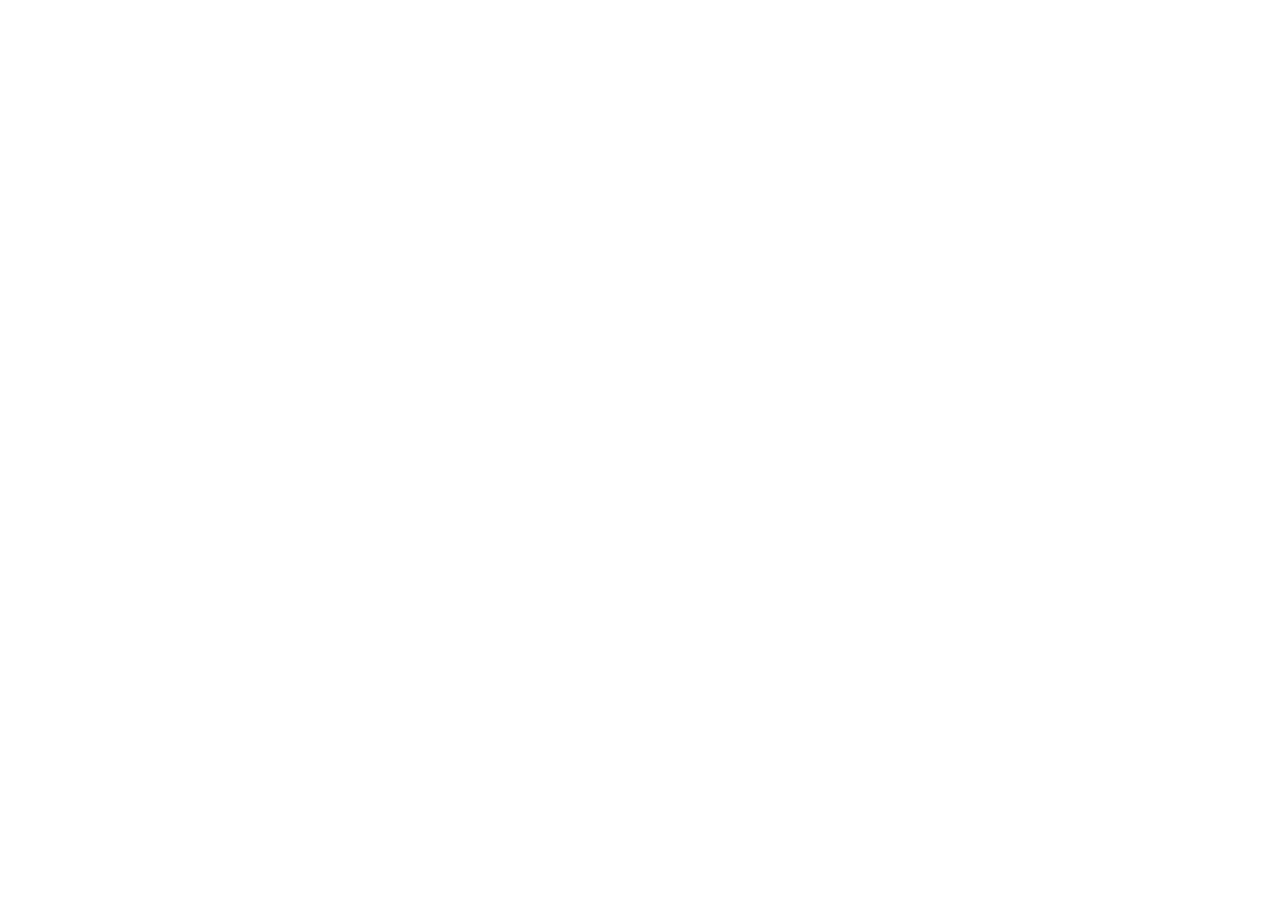
==== index.html @ 24cfdd8a "HW-7 added" ====
<!DOCTYPE html>
<html lang="en">
<head>
    <meta charset="UTF-8">
    <meta name="viewport" content="width=device-width, initial-scale=1.0">
    <title>Document</title>
    <script src="/calculator.js"></script>
    <script src="/kettle.js"></script>
</head>
<body>
    
</body>
</html>
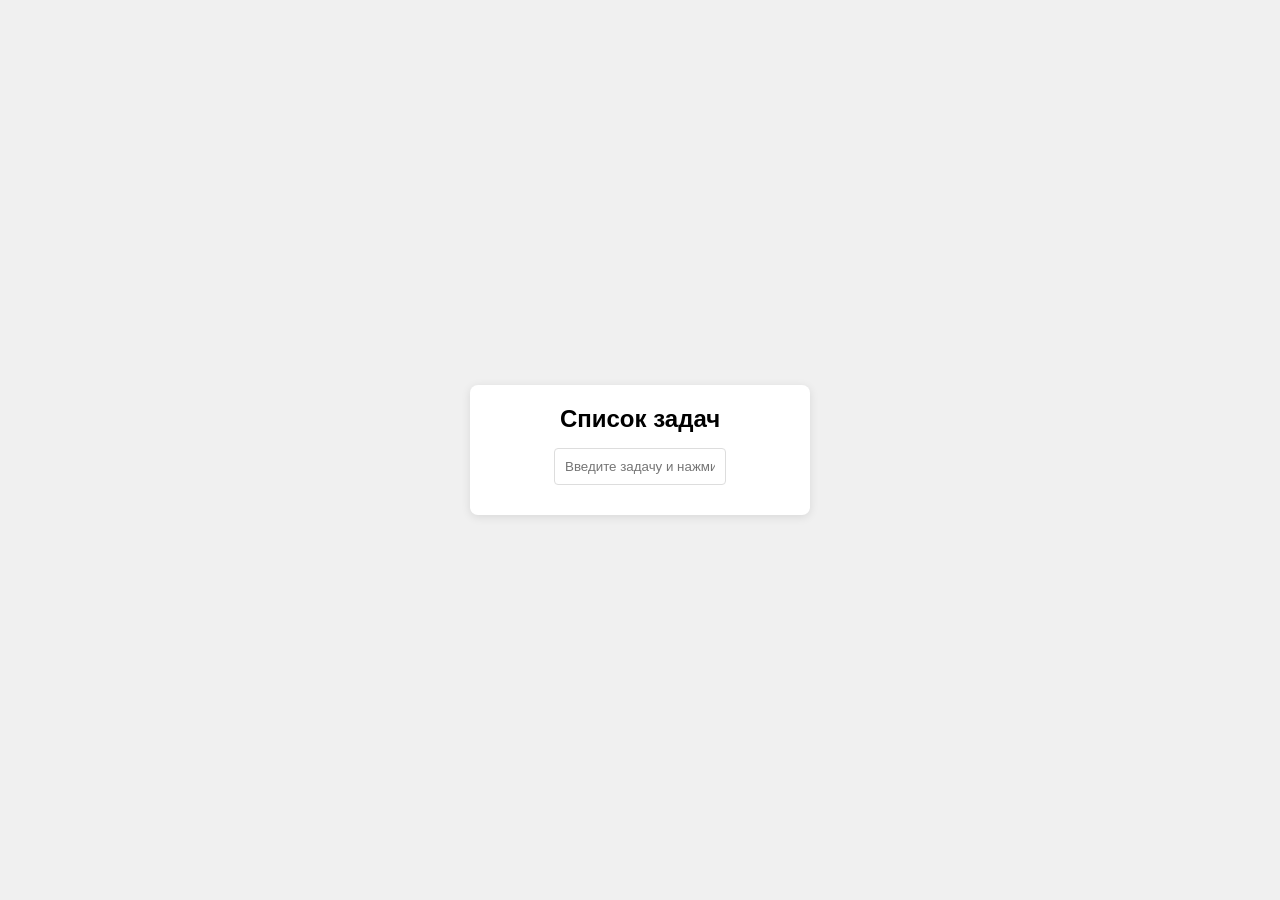
==== commit 31a058e1: "HW-9 added" ====
--- a/index.html
+++ b/index.html
@@ -3,11 +3,11 @@
 <head>
     <meta charset="UTF-8">
     <meta name="viewport" content="width=device-width, initial-scale=1.0">
-    <title>Document</title>
-    <script src="/calculator.js"></script>
-    <script src="/kettle.js"></script>
+    <title>To Do List</title>
+    <link rel="stylesheet" href="/style.css">
 </head>
 <body>
-    
+    <div class="todo-container" id="todoContainer"></div>
+    <script src="scripts.js"></script>
 </body>
 </html>
--- a/style.css
+++ b/style.css
@@ -0,0 +1,45 @@
+body {
+    font-family: Arial, sans-serif;
+    background-color: #f0f0f0;
+    display: flex;
+    justify-content: center;
+    align-items: center;
+    height: 100vh;
+    margin: 0;
+}
+
+.todo-container {
+    width: 300px;
+    background-color: white;
+    border-radius: 8px;
+    padding: 20px;
+    box-shadow: 0 2px 10px rgba(0, 0, 0, 0.1);
+    text-align: center;
+}
+
+h2 {
+    margin: 0 0 15px;
+}
+
+input[type="text"] {
+    width: 50%;
+    text-decoration: wavy;
+    padding: 10px;
+    margin-bottom: 10px;
+    border: 1px solid #ddd;
+    border-radius: 4px;
+}
+
+.task {
+    display: flex;
+    align-items: center;
+    margin: 5px 0;
+}
+
+.task.completed {
+    text-decoration: line-through;
+}
+
+.checkbox {
+    margin-right: 10px;
+}
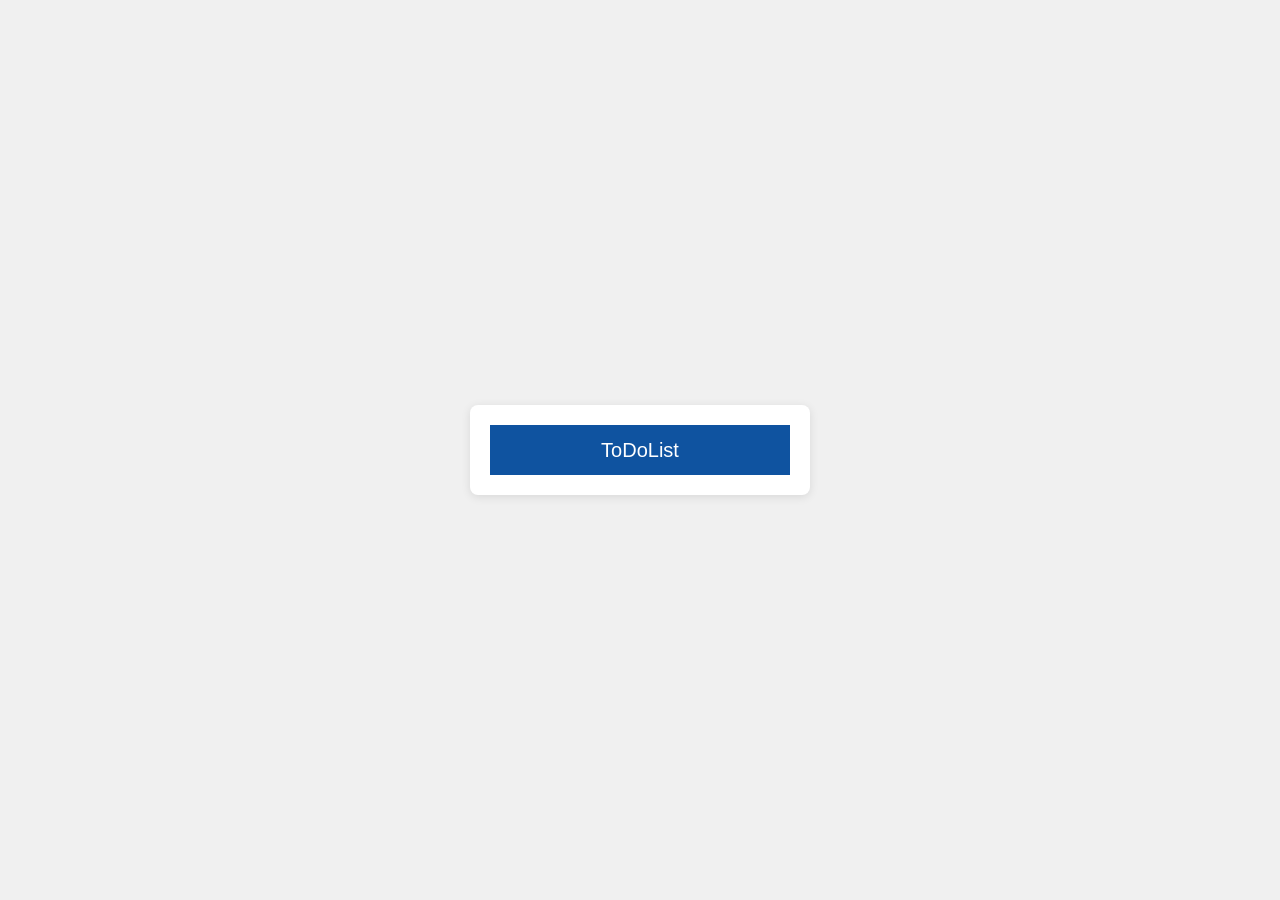
==== commit 8f4b0ddf: "HW-9 added again" ====
--- a/index.html
+++ b/index.html
@@ -3,11 +3,14 @@
 <head>
     <meta charset="UTF-8">
     <meta name="viewport" content="width=device-width, initial-scale=1.0">
-    <title>To Do List</title>
+    <title>ToDoList</title>
     <link rel="stylesheet" href="/style.css">
 </head>
 <body>
-    <div class="todo-container" id="todoContainer"></div>
-    <script src="scripts.js"></script>
+    <div class="container" id="todoContainer">
+        <div class="todolist-header">ToDoList</div>
+        <!-- <input class="todo-input" type="text" placeholder="Type your task"> -->
+    </div>
+    <script src="/scripts.js"></script>
 </body>
 </html>
--- a/style.css
+++ b/style.css
@@ -8,7 +8,7 @@
     margin: 0;
 }
 
-.todo-container {
+.container {
     width: 300px;
     background-color: white;
     border-radius: 8px;
@@ -17,12 +17,28 @@
     text-align: center;
 }
 
-h2 {
-    margin: 0 0 15px;
+.todolist-header {
+    display: flex;
+    align-items: center;
+    justify-content: center;
+    height: 50px;
+    width: 300px;
+    background-color: rgb(15, 83, 160);
+    color: #fff;
+    font-size: 20px;
+}
+
+.todolist-header:hover {
+    cursor: pointer;
+}
+
+.todo-input {
+    width: 85%;
+    
 }
 
 input[type="text"] {
-    width: 50%;
+    width: 90%;
     text-decoration: wavy;
     padding: 10px;
     margin-bottom: 10px;
@@ -43,3 +59,4 @@
 .checkbox {
     margin-right: 10px;
 }
+
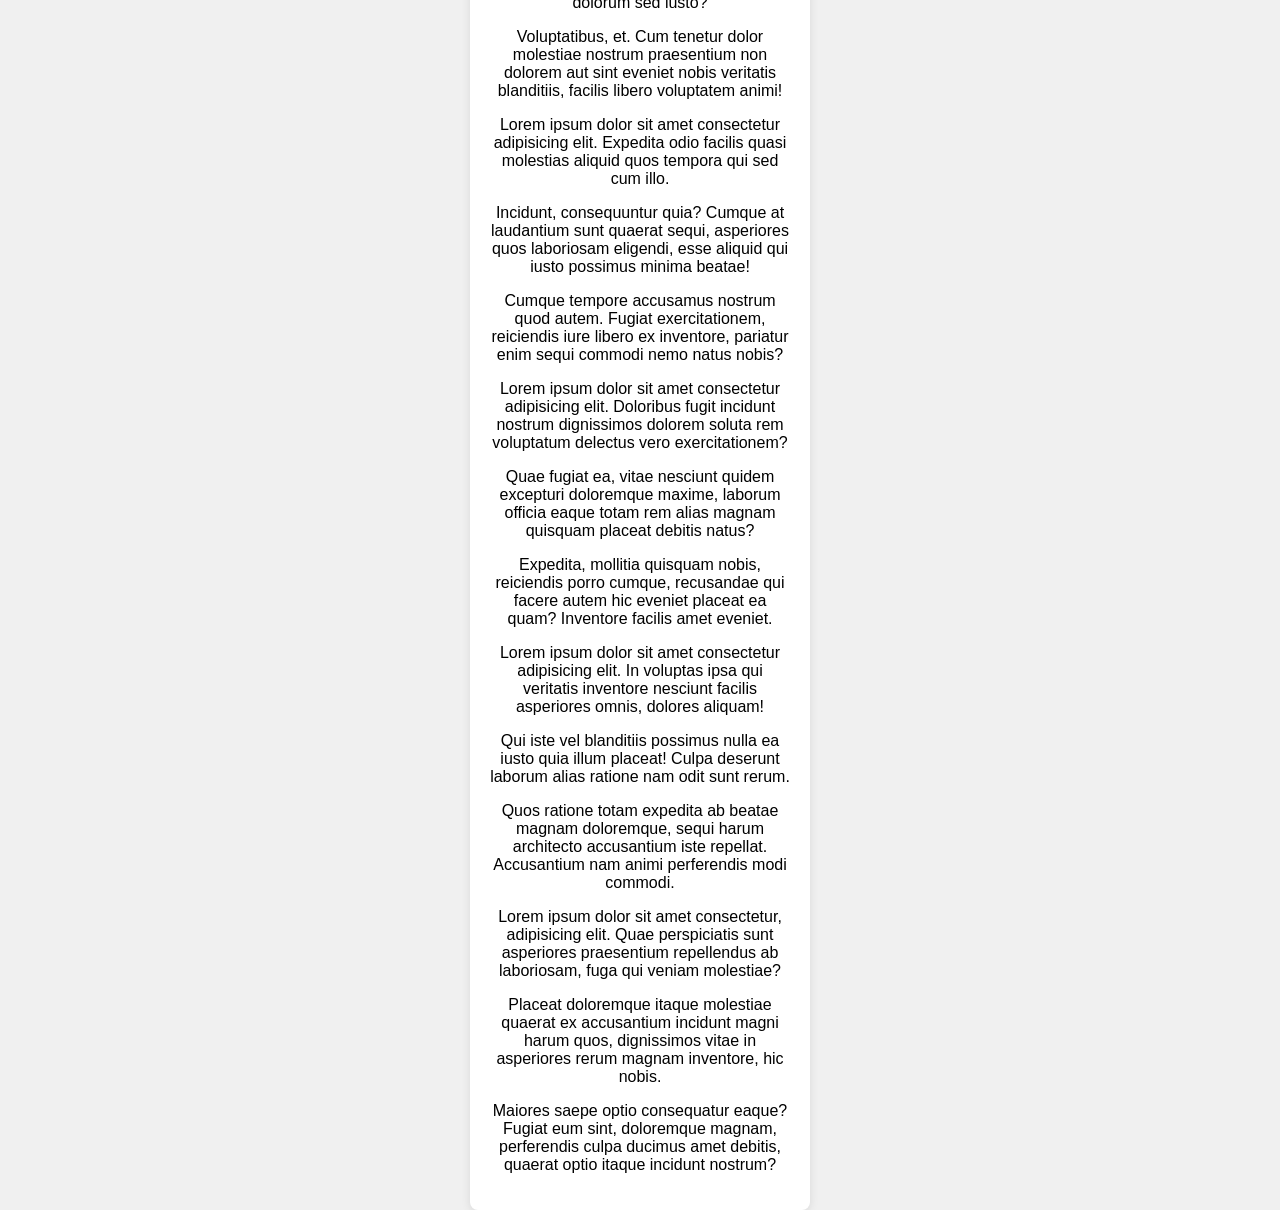
==== commit 006ed085: "HW added" ====
--- a/index.html
+++ b/index.html
@@ -3,14 +3,49 @@
 <head>
     <meta charset="UTF-8">
     <meta name="viewport" content="width=device-width, initial-scale=1.0">
-    <title>ToDoList</title>
+    <title>HW-tab</title>
     <link rel="stylesheet" href="/style.css">
 </head>
 <body>
-    <div class="container" id="todoContainer">
-        <div class="todolist-header">ToDoList</div>
-        <!-- <input class="todo-input" type="text" placeholder="Type your task"> -->
+    <div class="container">
+        <div class="tab-container">
+            <div class="tab-buttons">
+                <div class="tab-button tab-button--active" data-buttonIndex="1">button 1</div>
+                <div class="tab-button" data-buttonIndex="2">button 2</div>
+                <div class="tab-button" data-buttonIndex="3">button 3</div>
+                <div class="tab-button" data-buttonIndex="4">button 4</div>
+                <div class="tab-button" data-buttonIndex="5">button 5</div>
+                <div class="tab-button-add">+</div>
+            </div>
+            <div class="tab-contents">
+                <div class="tab-content tab-content--active" data-contentIndex="1">
+                    <p>Lorem, ipsum dolor sit amet consectetur adipisicing elit. Aperiam saepe nemo illo excepturi beatae ratione sed nobis, earum labore adipisci.</p>
+                    <p>Reiciendis eligendi commodi corrupti consequatur obcaecati, aut cumque sapiente aspernatur hic reprehenderit distinctio, blanditiis velit voluptates, enim dolorum sed iusto?</p>
+                    <p>Voluptatibus, et. Cum tenetur dolor molestiae nostrum praesentium non dolorem aut sint eveniet nobis veritatis blanditiis, facilis libero voluptatem animi!</p>
+                </div>
+                <div class="tab-content" data-contentIndex="2">
+                    <p>Lorem ipsum dolor sit amet consectetur adipisicing elit. Expedita odio facilis quasi molestias aliquid quos tempora qui sed cum illo.</p>
+                    <p>Incidunt, consequuntur quia? Cumque at laudantium sunt quaerat sequi, asperiores quos laboriosam eligendi, esse aliquid qui iusto possimus minima beatae!</p>
+                    <p>Cumque tempore accusamus nostrum quod autem. Fugiat exercitationem, reiciendis iure libero ex inventore, pariatur enim sequi commodi nemo natus nobis?</p>
+                </div>
+                <div class="tab-content" data-contentIndex="3">
+                    <p>Lorem ipsum dolor sit amet consectetur adipisicing elit. Doloribus fugit incidunt nostrum dignissimos dolorem soluta rem voluptatum delectus vero exercitationem?</p>
+                    <p>Quae fugiat ea, vitae nesciunt quidem excepturi doloremque maxime, laborum officia eaque totam rem alias magnam quisquam placeat debitis natus?</p>
+                    <p>Expedita, mollitia quisquam nobis, reiciendis porro cumque, recusandae qui facere autem hic eveniet placeat ea quam? Inventore facilis amet eveniet.</p>
+                </div>
+                <div class="tab-content" data-contentIndex="4">
+                    <p>Lorem ipsum dolor sit amet consectetur adipisicing elit. In voluptas ipsa qui veritatis inventore nesciunt facilis asperiores omnis, dolores aliquam!</p>
+                    <p>Qui iste vel blanditiis possimus nulla ea iusto quia illum placeat! Culpa deserunt laborum alias ratione nam odit sunt rerum.</p>
+                    <p>Quos ratione totam expedita ab beatae magnam doloremque, sequi harum architecto accusantium iste repellat. Accusantium nam animi perferendis modi commodi.</p>
+                </div>
+                <div class="tab-content" data-contentIndex="5">
+                    <p>Lorem ipsum dolor sit amet consectetur, adipisicing elit. Quae perspiciatis sunt asperiores praesentium repellendus ab laboriosam, fuga qui veniam molestiae?</p>
+                    <p>Placeat doloremque itaque molestiae quaerat ex accusantium incidunt magni harum quos, dignissimos vitae in asperiores rerum magnam inventore, hic nobis.</p>
+                    <p>Maiores saepe optio consequatur eaque? Fugiat eum sint, doloremque magnam, perferendis culpa ducimus amet debitis, quaerat optio itaque incidunt nostrum?</p>
+                </div>
+            </div>
+        </div>
     </div>
-    <script src="/scripts.js"></script>
 </body>
+<script src="/scripts.js"></script>
 </html>
--- a/style.css
+++ b/style.css
@@ -32,11 +32,6 @@
     cursor: pointer;
 }
 
-.todo-input {
-    width: 85%;
-    
-}
-
 input[type="text"] {
     width: 90%;
     text-decoration: wavy;
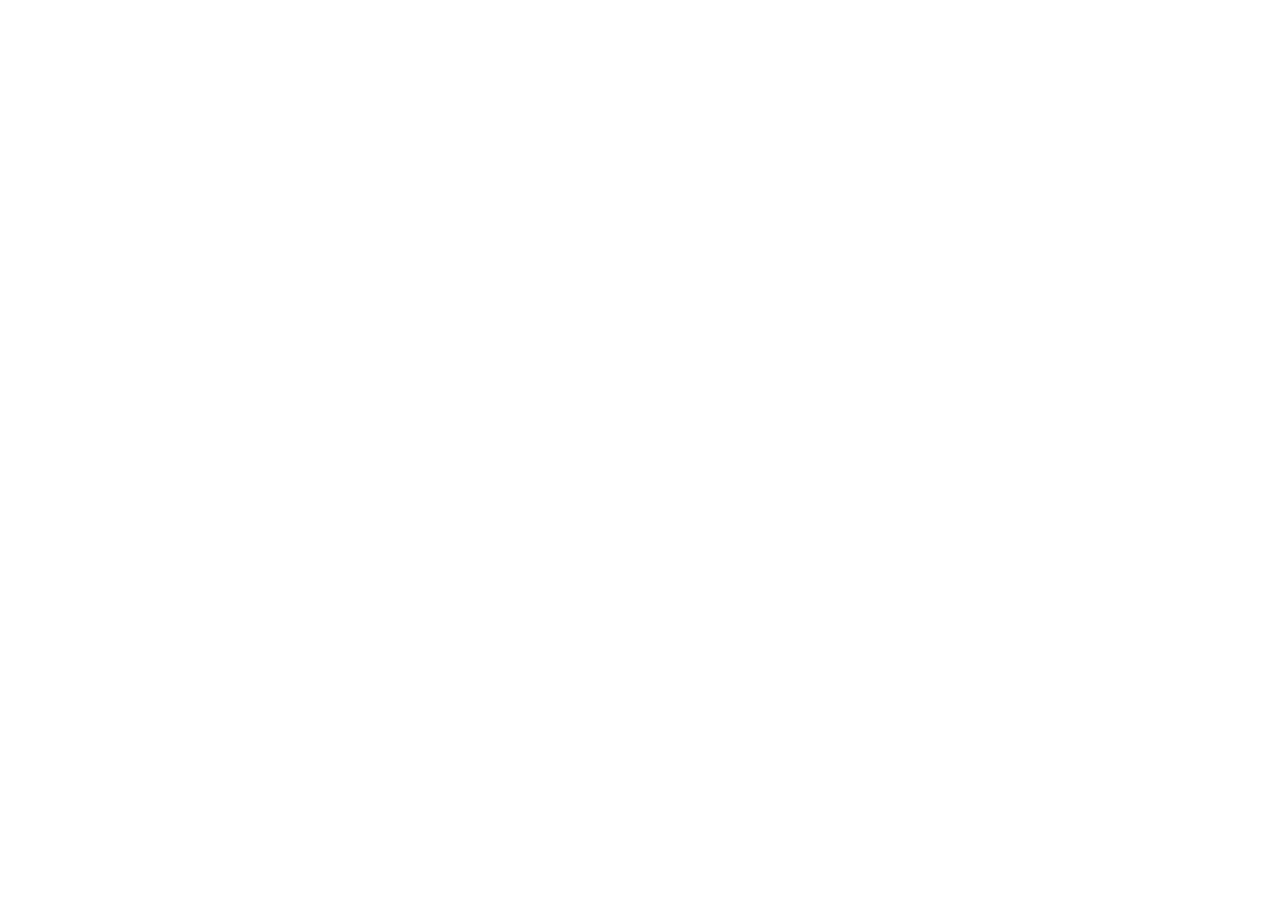
==== commit 634563b5: "HW added" ====
--- a/index.html
+++ b/index.html
@@ -3,49 +3,11 @@
 <head>
     <meta charset="UTF-8">
     <meta name="viewport" content="width=device-width, initial-scale=1.0">
-    <title>HW-tab</title>
-    <link rel="stylesheet" href="/style.css">
+    <title>Document</title>
+    <!-- <script src="/calculator.js"></script> -->
+    <script src="/kettle.js"></script>
 </head>
 <body>
-    <div class="container">
-        <div class="tab-container">
-            <div class="tab-buttons">
-                <div class="tab-button tab-button--active" data-buttonIndex="1">button 1</div>
-                <div class="tab-button" data-buttonIndex="2">button 2</div>
-                <div class="tab-button" data-buttonIndex="3">button 3</div>
-                <div class="tab-button" data-buttonIndex="4">button 4</div>
-                <div class="tab-button" data-buttonIndex="5">button 5</div>
-                <div class="tab-button-add">+</div>
-            </div>
-            <div class="tab-contents">
-                <div class="tab-content tab-content--active" data-contentIndex="1">
-                    <p>Lorem, ipsum dolor sit amet consectetur adipisicing elit. Aperiam saepe nemo illo excepturi beatae ratione sed nobis, earum labore adipisci.</p>
-                    <p>Reiciendis eligendi commodi corrupti consequatur obcaecati, aut cumque sapiente aspernatur hic reprehenderit distinctio, blanditiis velit voluptates, enim dolorum sed iusto?</p>
-                    <p>Voluptatibus, et. Cum tenetur dolor molestiae nostrum praesentium non dolorem aut sint eveniet nobis veritatis blanditiis, facilis libero voluptatem animi!</p>
-                </div>
-                <div class="tab-content" data-contentIndex="2">
-                    <p>Lorem ipsum dolor sit amet consectetur adipisicing elit. Expedita odio facilis quasi molestias aliquid quos tempora qui sed cum illo.</p>
-                    <p>Incidunt, consequuntur quia? Cumque at laudantium sunt quaerat sequi, asperiores quos laboriosam eligendi, esse aliquid qui iusto possimus minima beatae!</p>
-                    <p>Cumque tempore accusamus nostrum quod autem. Fugiat exercitationem, reiciendis iure libero ex inventore, pariatur enim sequi commodi nemo natus nobis?</p>
-                </div>
-                <div class="tab-content" data-contentIndex="3">
-                    <p>Lorem ipsum dolor sit amet consectetur adipisicing elit. Doloribus fugit incidunt nostrum dignissimos dolorem soluta rem voluptatum delectus vero exercitationem?</p>
-                    <p>Quae fugiat ea, vitae nesciunt quidem excepturi doloremque maxime, laborum officia eaque totam rem alias magnam quisquam placeat debitis natus?</p>
-                    <p>Expedita, mollitia quisquam nobis, reiciendis porro cumque, recusandae qui facere autem hic eveniet placeat ea quam? Inventore facilis amet eveniet.</p>
-                </div>
-                <div class="tab-content" data-contentIndex="4">
-                    <p>Lorem ipsum dolor sit amet consectetur adipisicing elit. In voluptas ipsa qui veritatis inventore nesciunt facilis asperiores omnis, dolores aliquam!</p>
-                    <p>Qui iste vel blanditiis possimus nulla ea iusto quia illum placeat! Culpa deserunt laborum alias ratione nam odit sunt rerum.</p>
-                    <p>Quos ratione totam expedita ab beatae magnam doloremque, sequi harum architecto accusantium iste repellat. Accusantium nam animi perferendis modi commodi.</p>
-                </div>
-                <div class="tab-content" data-contentIndex="5">
-                    <p>Lorem ipsum dolor sit amet consectetur, adipisicing elit. Quae perspiciatis sunt asperiores praesentium repellendus ab laboriosam, fuga qui veniam molestiae?</p>
-                    <p>Placeat doloremque itaque molestiae quaerat ex accusantium incidunt magni harum quos, dignissimos vitae in asperiores rerum magnam inventore, hic nobis.</p>
-                    <p>Maiores saepe optio consequatur eaque? Fugiat eum sint, doloremque magnam, perferendis culpa ducimus amet debitis, quaerat optio itaque incidunt nostrum?</p>
-                </div>
-            </div>
-        </div>
-    </div>
+    
 </body>
-<script src="/scripts.js"></script>
 </html>
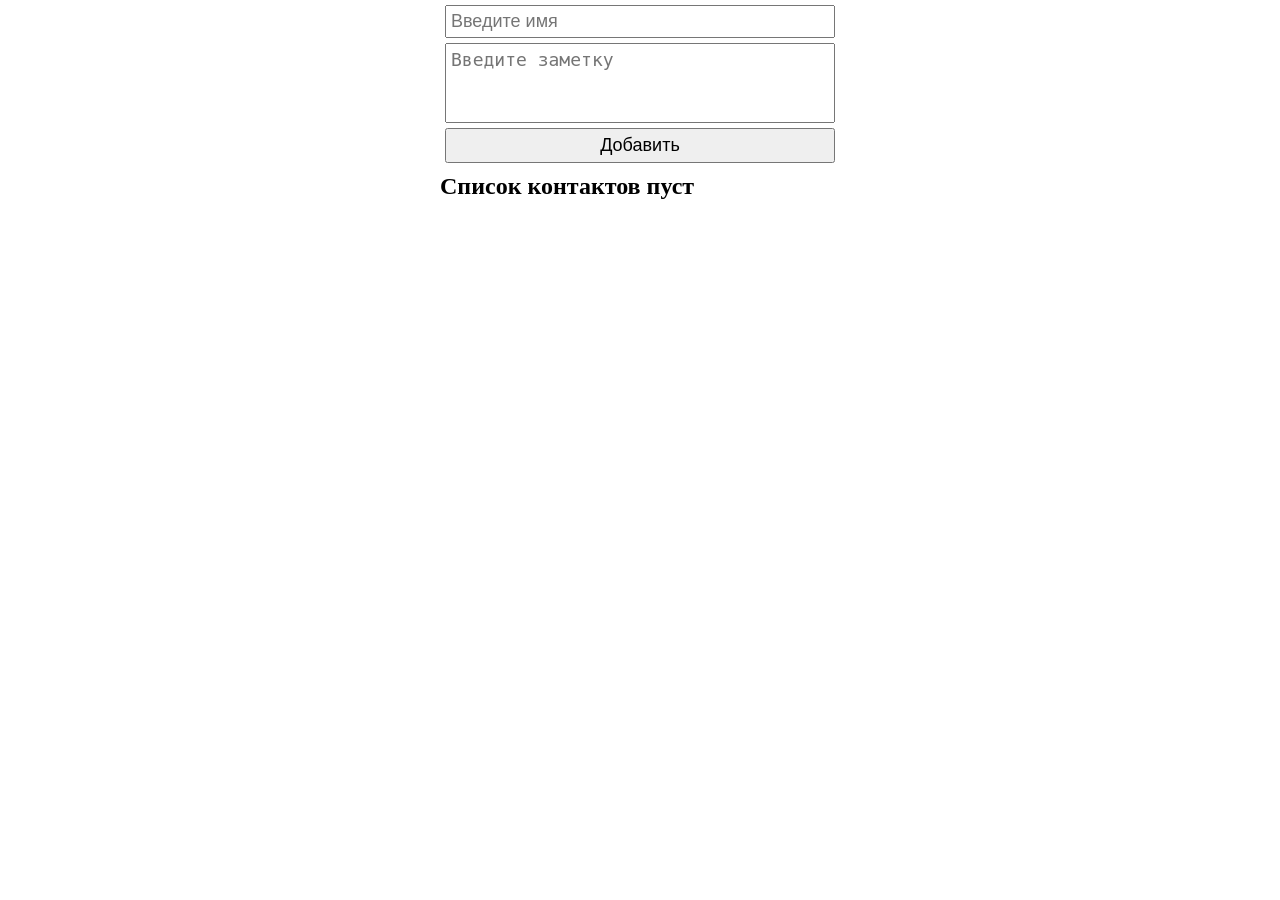
==== commit 8133de60: "HW_12 added" ====
--- a/index.html
+++ b/index.html
@@ -3,11 +3,11 @@
 <head>
     <meta charset="UTF-8">
     <meta name="viewport" content="width=device-width, initial-scale=1.0">
-    <title>Document</title>
-    <!-- <script src="/calculator.js"></script> -->
-    <script src="/kettle.js"></script>
+    <title>HW_Degterov</title>
+    <link rel="stylesheet" href="/style.css">
 </head>
 <body>
-    
+    <div class="container"></div>
 </body>
+<script src="/scripts.js"></script>
 </html>
--- a/style.css
+++ b/style.css
@@ -0,0 +1,82 @@
+* {
+    padding: 0;
+    margin: 0;
+    box-sizing: border-box;
+}
+
+.container {
+    max-width: 400px;
+    margin: 0 auto;
+    display: flex;
+    flex-direction: column;
+    gap: 5px;
+}
+
+.container form {
+    display: flex;
+    flex-direction: column;
+    gap: 5px;
+    padding: 5px;
+
+    input {
+        box-sizing: border-box;
+        font-size: 18px;
+        padding: 4px;
+    }
+
+    textarea {
+        resize: none;
+        font-size: 18px;
+        box-sizing: border-box;
+        padding: 5px;
+        height: 80px;
+    }
+
+    button {
+        box-sizing: border-box;
+        font-size: 18px;
+        padding: 5px;
+    }
+}
+
+.contacts {
+    display: flex;
+    flex-direction: column;
+    gap: 5px;
+}
+
+.item {
+    display: flex;
+    gap: 5px;
+    align-items: center;
+}
+
+.contactsContent {
+    flex-grow: 1;
+}
+
+.edit {
+    border: 1px solid #D5F2D5;
+    color: #3BAA35;
+    background: #EBF6EB;
+    border-radius: 3px;
+    padding: 5px;
+    cursor: pointer;
+
+    &:hover {
+        background: rgba(76, 175, 80, 0.04);
+    }
+}
+
+.remove {
+    border: 1px solid #FBE3E3;
+    color: #E66;
+    background: #FDF0F0;
+    border-radius: 3px;
+    padding: 5px;
+    cursor: pointer;
+
+    &:hover {
+        background: rgba(76, 175, 80, 0.04);
+    }
+}
